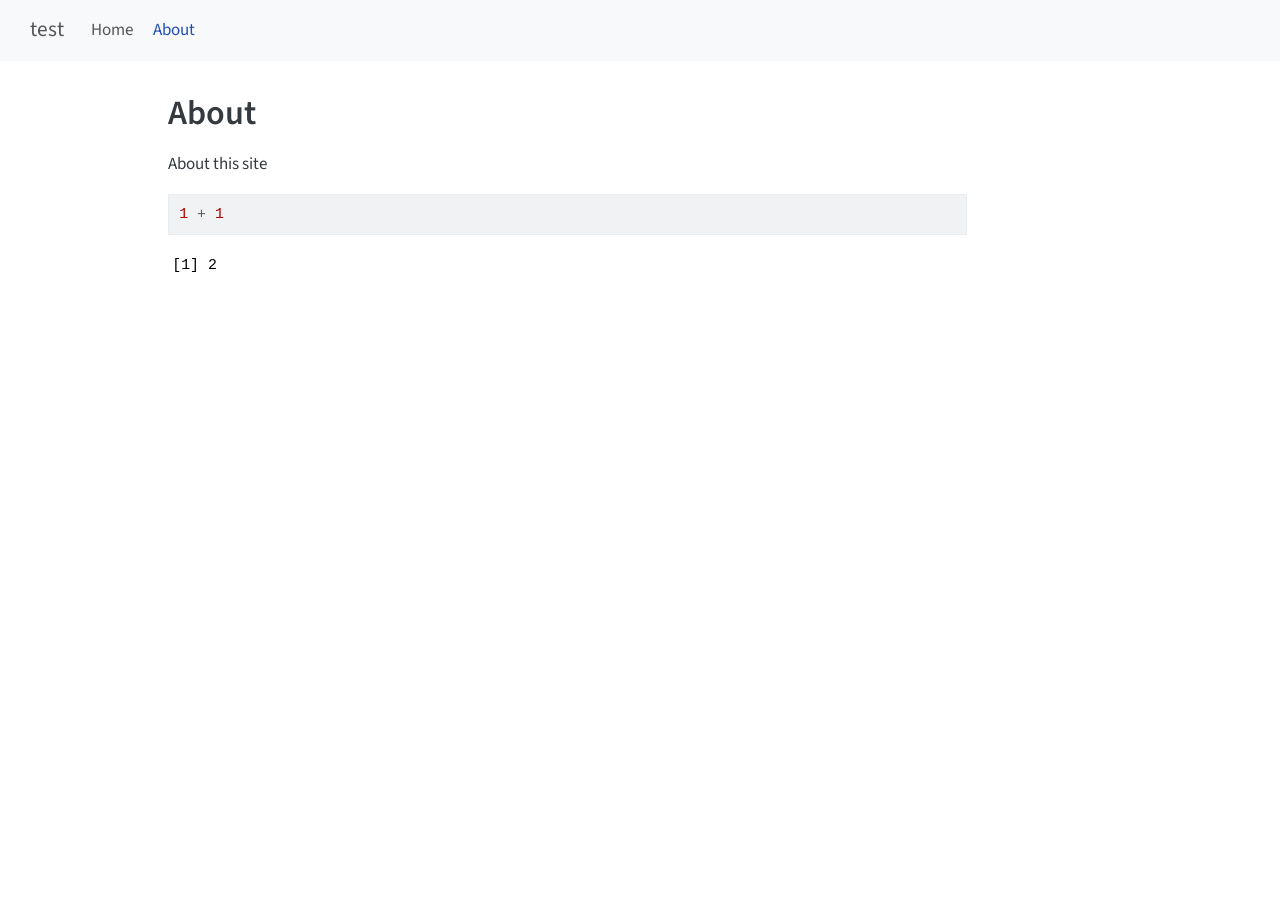
==== about.html @ 74c7f545 "Built site for gh-pages" ====
<!DOCTYPE html>
<html xmlns="http://www.w3.org/1999/xhtml" lang="en" xml:lang="en"><head>

<meta charset="utf-8">
<meta name="generator" content="quarto-1.8.26">

<meta name="viewport" content="width=device-width, initial-scale=1.0, user-scalable=yes">


<title>About – test</title>
<style>
code{white-space: pre-wrap;}
span.smallcaps{font-variant: small-caps;}
div.columns{display: flex; gap: min(4vw, 1.5em);}
div.column{flex: auto; overflow-x: auto;}
div.hanging-indent{margin-left: 1.5em; text-indent: -1.5em;}
ul.task-list{list-style: none;}
ul.task-list li input[type="checkbox"] {
  width: 0.8em;
  margin: 0 0.8em 0.2em -1em; /* quarto-specific, see https://github.com/quarto-dev/quarto-cli/issues/4556 */ 
  vertical-align: middle;
}
/* CSS for syntax highlighting */
html { -webkit-text-size-adjust: 100%; }
pre > code.sourceCode { white-space: pre; position: relative; }
pre > code.sourceCode > span { display: inline-block; line-height: 1.25; }
pre > code.sourceCode > span:empty { height: 1.2em; }
.sourceCode { overflow: visible; }
code.sourceCode > span { color: inherit; text-decoration: inherit; }
div.sourceCode { margin: 1em 0; }
pre.sourceCode { margin: 0; }
@media screen {
div.sourceCode { overflow: auto; }
}
@media print {
pre > code.sourceCode { white-space: pre-wrap; }
pre > code.sourceCode > span { text-indent: -5em; padding-left: 5em; }
}
pre.numberSource code
  { counter-reset: source-line 0; }
pre.numberSource code > span
  { position: relative; left: -4em; counter-increment: source-line; }
pre.numberSource code > span > a:first-child::before
  { content: counter(source-line);
    position: relative; left: -1em; text-align: right; vertical-align: baseline;
    border: none; display: inline-block;
    -webkit-touch-callout: none; -webkit-user-select: none;
    -khtml-user-select: none; -moz-user-select: none;
    -ms-user-select: none; user-select: none;
    padding: 0 4px; width: 4em;
  }
pre.numberSource { margin-left: 3em;  padding-left: 4px; }
div.sourceCode
  {   }
@media screen {
pre > code.sourceCode > span > a:first-child::before { text-decoration: underline; }
}
</style>


<script src="site_libs/quarto-nav/quarto-nav.js"></script>
<script src="site_libs/quarto-nav/headroom.min.js"></script>
<script src="site_libs/clipboard/clipboard.min.js"></script>
<script src="site_libs/quarto-search/autocomplete.umd.js"></script>
<script src="site_libs/quarto-search/fuse.min.js"></script>
<script src="site_libs/quarto-search/quarto-search.js"></script>
<meta name="quarto:offset" content="./">
<script src="site_libs/quarto-html/quarto.js" type="module"></script>
<script src="site_libs/quarto-html/tabsets/tabsets.js" type="module"></script>
<script src="site_libs/quarto-html/axe/axe-check.js" type="module"></script>
<script src="site_libs/quarto-html/popper.min.js"></script>
<script src="site_libs/quarto-html/tippy.umd.min.js"></script>
<script src="site_libs/quarto-html/anchor.min.js"></script>
<link href="site_libs/quarto-html/tippy.css" rel="stylesheet">
<link href="site_libs/quarto-html/quarto-syntax-highlighting-587c61ba64f3a5504c4d52d930310e48.css" rel="stylesheet" id="quarto-text-highlighting-styles">
<script src="site_libs/bootstrap/bootstrap.min.js"></script>
<link href="site_libs/bootstrap/bootstrap-icons.css" rel="stylesheet">
<link href="site_libs/bootstrap/bootstrap-115512b7a2beca3e11c03ffa4efbfd19.min.css" rel="stylesheet" append-hash="true" id="quarto-bootstrap" data-mode="light">
<script id="quarto-search-options" type="application/json">{
  "location": "navbar",
  "copy-button": false,
  "collapse-after": 3,
  "panel-placement": "end",
  "type": "overlay",
  "limit": 50,
  "keyboard-shortcut": [
    "f",
    "/",
    "s"
  ],
  "show-item-context": false,
  "language": {
    "search-no-results-text": "No results",
    "search-matching-documents-text": "matching documents",
    "search-copy-link-title": "Copy link to search",
    "search-hide-matches-text": "Hide additional matches",
    "search-more-match-text": "more match in this document",
    "search-more-matches-text": "more matches in this document",
    "search-clear-button-title": "Clear",
    "search-text-placeholder": "",
    "search-detached-cancel-button-title": "Cancel",
    "search-submit-button-title": "Submit",
    "search-label": "Search"
  }
}</script>


<link rel="stylesheet" href="styles.css">
</head>

<body class="nav-fixed quarto-light">

<div id="quarto-search-results"></div>
  <header id="quarto-header" class="headroom fixed-top">
    <nav class="navbar navbar-expand-lg " data-bs-theme="dark">
      <div class="navbar-container container-fluid">
      <div class="navbar-brand-container mx-auto">
    <a class="navbar-brand" href="./index.html">
    <span class="navbar-title">test</span>
    </a>
  </div>
            <div id="quarto-search" class="" title="Search"></div>
          <button class="navbar-toggler" type="button" data-bs-toggle="collapse" data-bs-target="#navbarCollapse" aria-controls="navbarCollapse" role="menu" aria-expanded="false" aria-label="Toggle navigation" onclick="if (window.quartoToggleHeadroom) { window.quartoToggleHeadroom(); }">
  <span class="navbar-toggler-icon"></span>
</button>
          <div class="collapse navbar-collapse" id="navbarCollapse">
            <ul class="navbar-nav navbar-nav-scroll me-auto">
  <li class="nav-item">
    <a class="nav-link" href="./index.html"> 
<span class="menu-text">Home</span></a>
  </li>  
  <li class="nav-item">
    <a class="nav-link active" href="./about.html" aria-current="page"> 
<span class="menu-text">About</span></a>
  </li>  
</ul>
          </div> <!-- /navcollapse -->
            <div class="quarto-navbar-tools">
</div>
      </div> <!-- /container-fluid -->
    </nav>
</header>
<!-- content -->
<div id="quarto-content" class="quarto-container page-columns page-rows-contents page-layout-article page-navbar">
<!-- sidebar -->
<!-- margin-sidebar -->
    <div id="quarto-margin-sidebar" class="sidebar margin-sidebar zindex-bottom">
        
    </div>
<!-- main -->
<main class="content" id="quarto-document-content">

<header id="title-block-header" class="quarto-title-block default">
<div class="quarto-title">
<h1 class="title">About</h1>
</div>



<div class="quarto-title-meta">

    
  
    
  </div>
  


</header>


<p>About this site</p>
<div class="cell">
<div class="code-copy-outer-scaffold"><div class="sourceCode cell-code" id="cb1"><pre class="sourceCode r code-with-copy"><code class="sourceCode r"><span id="cb1-1"><a href="#cb1-1" aria-hidden="true" tabindex="-1"></a><span class="dv">1</span> <span class="sc">+</span> <span class="dv">1</span></span></code></pre></div><button title="Copy to Clipboard" class="code-copy-button"><i class="bi"></i></button></div>
<div class="cell-output cell-output-stdout">
<pre><code>[1] 2</code></pre>
</div>
</div>



</main> <!-- /main -->
<script id="quarto-html-after-body" type="application/javascript">
  window.document.addEventListener("DOMContentLoaded", function (event) {
    const icon = "";
    const anchorJS = new window.AnchorJS();
    anchorJS.options = {
      placement: 'right',
      icon: icon
    };
    anchorJS.add('.anchored');
    const isCodeAnnotation = (el) => {
      for (const clz of el.classList) {
        if (clz.startsWith('code-annotation-')) {                     
          return true;
        }
      }
      return false;
    }
    const onCopySuccess = function(e) {
      // button target
      const button = e.trigger;
      // don't keep focus
      button.blur();
      // flash "checked"
      button.classList.add('code-copy-button-checked');
      var currentTitle = button.getAttribute("title");
      button.setAttribute("title", "Copied!");
      let tooltip;
      if (window.bootstrap) {
        button.setAttribute("data-bs-toggle", "tooltip");
        button.setAttribute("data-bs-placement", "left");
        button.setAttribute("data-bs-title", "Copied!");
        tooltip = new bootstrap.Tooltip(button, 
          { trigger: "manual", 
            customClass: "code-copy-button-tooltip",
            offset: [0, -8]});
        tooltip.show();    
      }
      setTimeout(function() {
        if (tooltip) {
          tooltip.hide();
          button.removeAttribute("data-bs-title");
          button.removeAttribute("data-bs-toggle");
          button.removeAttribute("data-bs-placement");
        }
        button.setAttribute("title", currentTitle);
        button.classList.remove('code-copy-button-checked');
      }, 1000);
      // clear code selection
      e.clearSelection();
    }
    const getTextToCopy = function(trigger) {
      const outerScaffold = trigger.parentElement.cloneNode(true);
      const codeEl = outerScaffold.querySelector('code');
      for (const childEl of codeEl.children) {
        if (isCodeAnnotation(childEl)) {
          childEl.remove();
        }
      }
      return codeEl.innerText;
    }
    const clipboard = new window.ClipboardJS('.code-copy-button:not([data-in-quarto-modal])', {
      text: getTextToCopy
    });
    clipboard.on('success', onCopySuccess);
    if (window.document.getElementById('quarto-embedded-source-code-modal')) {
      const clipboardModal = new window.ClipboardJS('.code-copy-button[data-in-quarto-modal]', {
        text: getTextToCopy,
        container: window.document.getElementById('quarto-embedded-source-code-modal')
      });
      clipboardModal.on('success', onCopySuccess);
    }
      var localhostRegex = new RegExp(/^(?:http|https):\/\/localhost\:?[0-9]*\//);
      var mailtoRegex = new RegExp(/^mailto:/);
        var filterRegex = new RegExp('/' + window.location.host + '/');
      var isInternal = (href) => {
          return filterRegex.test(href) || localhostRegex.test(href) || mailtoRegex.test(href);
      }
      // Inspect non-navigation links and adorn them if external
     var links = window.document.querySelectorAll('a[href]:not(.nav-link):not(.navbar-brand):not(.toc-action):not(.sidebar-link):not(.sidebar-item-toggle):not(.pagination-link):not(.no-external):not([aria-hidden]):not(.dropdown-item):not(.quarto-navigation-tool):not(.about-link)');
      for (var i=0; i<links.length; i++) {
        const link = links[i];
        if (!isInternal(link.href)) {
          // undo the damage that might have been done by quarto-nav.js in the case of
          // links that we want to consider external
          if (link.dataset.originalHref !== undefined) {
            link.href = link.dataset.originalHref;
          }
        }
      }
    function tippyHover(el, contentFn, onTriggerFn, onUntriggerFn) {
      const config = {
        allowHTML: true,
        maxWidth: 500,
        delay: 100,
        arrow: false,
        appendTo: function(el) {
            return el.parentElement;
        },
        interactive: true,
        interactiveBorder: 10,
        theme: 'quarto',
        placement: 'bottom-start',
      };
      if (contentFn) {
        config.content = contentFn;
      }
      if (onTriggerFn) {
        config.onTrigger = onTriggerFn;
      }
      if (onUntriggerFn) {
        config.onUntrigger = onUntriggerFn;
      }
      window.tippy(el, config); 
    }
    const noterefs = window.document.querySelectorAll('a[role="doc-noteref"]');
    for (var i=0; i<noterefs.length; i++) {
      const ref = noterefs[i];
      tippyHover(ref, function() {
        // use id or data attribute instead here
        let href = ref.getAttribute('data-footnote-href') || ref.getAttribute('href');
        try { href = new URL(href).hash; } catch {}
        const id = href.replace(/^#\/?/, "");
        const note = window.document.getElementById(id);
        if (note) {
          return note.innerHTML;
        } else {
          return "";
        }
      });
    }
    const xrefs = window.document.querySelectorAll('a.quarto-xref');
    const processXRef = (id, note) => {
      // Strip column container classes
      const stripColumnClz = (el) => {
        el.classList.remove("page-full", "page-columns");
        if (el.children) {
          for (const child of el.children) {
            stripColumnClz(child);
          }
        }
      }
      stripColumnClz(note)
      if (id === null || id.startsWith('sec-')) {
        // Special case sections, only their first couple elements
        const container = document.createElement("div");
        if (note.children && note.children.length > 2) {
          container.appendChild(note.children[0].cloneNode(true));
          for (let i = 1; i < note.children.length; i++) {
            const child = note.children[i];
            if (child.tagName === "P" && child.innerText === "") {
              continue;
            } else {
              container.appendChild(child.cloneNode(true));
              break;
            }
          }
          if (window.Quarto?.typesetMath) {
            window.Quarto.typesetMath(container);
          }
          return container.innerHTML
        } else {
          if (window.Quarto?.typesetMath) {
            window.Quarto.typesetMath(note);
          }
          return note.innerHTML;
        }
      } else {
        // Remove any anchor links if they are present
        const anchorLink = note.querySelector('a.anchorjs-link');
        if (anchorLink) {
          anchorLink.remove();
        }
        if (window.Quarto?.typesetMath) {
          window.Quarto.typesetMath(note);
        }
        if (note.classList.contains("callout")) {
          return note.outerHTML;
        } else {
          return note.innerHTML;
        }
      }
    }
    for (var i=0; i<xrefs.length; i++) {
      const xref = xrefs[i];
      tippyHover(xref, undefined, function(instance) {
        instance.disable();
        let url = xref.getAttribute('href');
        let hash = undefined; 
        if (url.startsWith('#')) {
          hash = url;
        } else {
          try { hash = new URL(url).hash; } catch {}
        }
        if (hash) {
          const id = hash.replace(/^#\/?/, "");
          const note = window.document.getElementById(id);
          if (note !== null) {
            try {
              const html = processXRef(id, note.cloneNode(true));
              instance.setContent(html);
            } finally {
              instance.enable();
              instance.show();
            }
          } else {
            // See if we can fetch this
            fetch(url.split('#')[0])
            .then(res => res.text())
            .then(html => {
              const parser = new DOMParser();
              const htmlDoc = parser.parseFromString(html, "text/html");
              const note = htmlDoc.getElementById(id);
              if (note !== null) {
                const html = processXRef(id, note);
                instance.setContent(html);
              } 
            }).finally(() => {
              instance.enable();
              instance.show();
            });
          }
        } else {
          // See if we can fetch a full url (with no hash to target)
          // This is a special case and we should probably do some content thinning / targeting
          fetch(url)
          .then(res => res.text())
          .then(html => {
            const parser = new DOMParser();
            const htmlDoc = parser.parseFromString(html, "text/html");
            const note = htmlDoc.querySelector('main.content');
            if (note !== null) {
              // This should only happen for chapter cross references
              // (since there is no id in the URL)
              // remove the first header
              if (note.children.length > 0 && note.children[0].tagName === "HEADER") {
                note.children[0].remove();
              }
              const html = processXRef(null, note);
              instance.setContent(html);
            } 
          }).finally(() => {
            instance.enable();
            instance.show();
          });
        }
      }, function(instance) {
      });
    }
        let selectedAnnoteEl;
        const selectorForAnnotation = ( cell, annotation) => {
          let cellAttr = 'data-code-cell="' + cell + '"';
          let lineAttr = 'data-code-annotation="' +  annotation + '"';
          const selector = 'span[' + cellAttr + '][' + lineAttr + ']';
          return selector;
        }
        const selectCodeLines = (annoteEl) => {
          const doc = window.document;
          const targetCell = annoteEl.getAttribute("data-target-cell");
          const targetAnnotation = annoteEl.getAttribute("data-target-annotation");
          const annoteSpan = window.document.querySelector(selectorForAnnotation(targetCell, targetAnnotation));
          const lines = annoteSpan.getAttribute("data-code-lines").split(",");
          const lineIds = lines.map((line) => {
            return targetCell + "-" + line;
          })
          let top = null;
          let height = null;
          let parent = null;
          if (lineIds.length > 0) {
              //compute the position of the single el (top and bottom and make a div)
              const el = window.document.getElementById(lineIds[0]);
              top = el.offsetTop;
              height = el.offsetHeight;
              parent = el.parentElement.parentElement;
            if (lineIds.length > 1) {
              const lastEl = window.document.getElementById(lineIds[lineIds.length - 1]);
              const bottom = lastEl.offsetTop + lastEl.offsetHeight;
              height = bottom - top;
            }
            if (top !== null && height !== null && parent !== null) {
              // cook up a div (if necessary) and position it 
              let div = window.document.getElementById("code-annotation-line-highlight");
              if (div === null) {
                div = window.document.createElement("div");
                div.setAttribute("id", "code-annotation-line-highlight");
                div.style.position = 'absolute';
                parent.appendChild(div);
              }
              div.style.top = top - 2 + "px";
              div.style.height = height + 4 + "px";
              div.style.left = 0;
              let gutterDiv = window.document.getElementById("code-annotation-line-highlight-gutter");
              if (gutterDiv === null) {
                gutterDiv = window.document.createElement("div");
                gutterDiv.setAttribute("id", "code-annotation-line-highlight-gutter");
                gutterDiv.style.position = 'absolute';
                const codeCell = window.document.getElementById(targetCell);
                const gutter = codeCell.querySelector('.code-annotation-gutter');
                gutter.appendChild(gutterDiv);
              }
              gutterDiv.style.top = top - 2 + "px";
              gutterDiv.style.height = height + 4 + "px";
            }
            selectedAnnoteEl = annoteEl;
          }
        };
        const unselectCodeLines = () => {
          const elementsIds = ["code-annotation-line-highlight", "code-annotation-line-highlight-gutter"];
          elementsIds.forEach((elId) => {
            const div = window.document.getElementById(elId);
            if (div) {
              div.remove();
            }
          });
          selectedAnnoteEl = undefined;
        };
          // Handle positioning of the toggle
      window.addEventListener(
        "resize",
        throttle(() => {
          elRect = undefined;
          if (selectedAnnoteEl) {
            selectCodeLines(selectedAnnoteEl);
          }
        }, 10)
      );
      function throttle(fn, ms) {
      let throttle = false;
      let timer;
        return (...args) => {
          if(!throttle) { // first call gets through
              fn.apply(this, args);
              throttle = true;
          } else { // all the others get throttled
              if(timer) clearTimeout(timer); // cancel #2
              timer = setTimeout(() => {
                fn.apply(this, args);
                timer = throttle = false;
              }, ms);
          }
        };
      }
        // Attach click handler to the DT
        const annoteDls = window.document.querySelectorAll('dt[data-target-cell]');
        for (const annoteDlNode of annoteDls) {
          annoteDlNode.addEventListener('click', (event) => {
            const clickedEl = event.target;
            if (clickedEl !== selectedAnnoteEl) {
              unselectCodeLines();
              const activeEl = window.document.querySelector('dt[data-target-cell].code-annotation-active');
              if (activeEl) {
                activeEl.classList.remove('code-annotation-active');
              }
              selectCodeLines(clickedEl);
              clickedEl.classList.add('code-annotation-active');
            } else {
              // Unselect the line
              unselectCodeLines();
              clickedEl.classList.remove('code-annotation-active');
            }
          });
        }
    const findCites = (el) => {
      const parentEl = el.parentElement;
      if (parentEl) {
        const cites = parentEl.dataset.cites;
        if (cites) {
          return {
            el,
            cites: cites.split(' ')
          };
        } else {
          return findCites(el.parentElement)
        }
      } else {
        return undefined;
      }
    };
    var bibliorefs = window.document.querySelectorAll('a[role="doc-biblioref"]');
    for (var i=0; i<bibliorefs.length; i++) {
      const ref = bibliorefs[i];
      const citeInfo = findCites(ref);
      if (citeInfo) {
        tippyHover(citeInfo.el, function() {
          var popup = window.document.createElement('div');
          citeInfo.cites.forEach(function(cite) {
            var citeDiv = window.document.createElement('div');
            citeDiv.classList.add('hanging-indent');
            citeDiv.classList.add('csl-entry');
            var biblioDiv = window.document.getElementById('ref-' + cite);
            if (biblioDiv) {
              citeDiv.innerHTML = biblioDiv.innerHTML;
            }
            popup.appendChild(citeDiv);
          });
          return popup.innerHTML;
        });
      }
    }
  });
  </script>
</div> <!-- /content -->




</body></html>
---- site_libs/quarto-html/tippy.css ----
.tippy-box[data-animation=fade][data-state=hidden]{opacity:0}[data-tippy-root]{max-width:calc(100vw - 10px)}.tippy-box{position:relative;background-color:#333;color:#fff;border-radius:4px;font-size:14px;line-height:1.4;white-space:normal;outline:0;transition-property:transform,visibility,opacity}.tippy-box[data-placement^=top]>.tippy-arrow{bottom:0}.tippy-box[data-placement^=top]>.tippy-arrow:before{bottom:-7px;left:0;border-width:8px 8px 0;border-top-color:initial;transform-origin:center top}.tippy-box[data-placement^=bottom]>.tippy-arrow{top:0}.tippy-box[data-placement^=bottom]>.tippy-arrow:before{top:-7px;left:0;border-width:0 8px 8px;border-bottom-color:initial;transform-origin:center bottom}.tippy-box[data-placement^=left]>.tippy-arrow{right:0}.tippy-box[data-placement^=left]>.tippy-arrow:before{border-width:8px 0 8px 8px;border-left-color:initial;right:-7px;transform-origin:center left}.tippy-box[data-placement^=right]>.tippy-arrow{left:0}.tippy-box[data-placement^=right]>.tippy-arrow:before{left:-7px;border-width:8px 8px 8px 0;border-right-color:initial;transform-origin:center right}.tippy-box[data-inertia][data-state=visible]{transition-timing-function:cubic-bezier(.54,1.5,.38,1.11)}.tippy-arrow{width:16px;height:16px;color:#333}.tippy-arrow:before{content:"";position:absolute;border-color:transparent;border-style:solid}.tippy-content{position:relative;padding:5px 9px;z-index:1}
---- site_libs/quarto-html/quarto-syntax-highlighting-587c61ba64f3a5504c4d52d930310e48.css ----
/* quarto syntax highlight colors */
:root {
  --quarto-hl-ot-color: #003B4F;
  --quarto-hl-at-color: #657422;
  --quarto-hl-ss-color: #20794D;
  --quarto-hl-an-color: #5E5E5E;
  --quarto-hl-fu-color: #4758AB;
  --quarto-hl-st-color: #20794D;
  --quarto-hl-cf-color: #003B4F;
  --quarto-hl-op-color: #5E5E5E;
  --quarto-hl-er-color: #AD0000;
  --quarto-hl-bn-color: #AD0000;
  --quarto-hl-al-color: #AD0000;
  --quarto-hl-va-color: #111111;
  --quarto-hl-bu-color: inherit;
  --quarto-hl-ex-color: inherit;
  --quarto-hl-pp-color: #AD0000;
  --quarto-hl-in-color: #5E5E5E;
  --quarto-hl-vs-color: #20794D;
  --quarto-hl-wa-color: #5E5E5E;
  --quarto-hl-do-color: #5E5E5E;
  --quarto-hl-im-color: #00769E;
  --quarto-hl-ch-color: #20794D;
  --quarto-hl-dt-color: #AD0000;
  --quarto-hl-fl-color: #AD0000;
  --quarto-hl-co-color: #5E5E5E;
  --quarto-hl-cv-color: #5E5E5E;
  --quarto-hl-cn-color: #8f5902;
  --quarto-hl-sc-color: #5E5E5E;
  --quarto-hl-dv-color: #AD0000;
  --quarto-hl-kw-color: #003B4F;
}

/* other quarto variables */
:root {
  --quarto-font-monospace: SFMono-Regular, Menlo, Monaco, Consolas, "Liberation Mono", "Courier New", monospace;
}

/* syntax highlight based on Pandoc's rules */
pre > code.sourceCode > span {
  color: #003B4F;
}

code.sourceCode > span {
  color: #003B4F;
}

div.sourceCode,
div.sourceCode pre.sourceCode {
  color: #003B4F;
}

/* Normal */
code span {
  color: #003B4F;
}

/* Alert */
code span.al {
  color: #AD0000;
  font-style: inherit;
}

/* Annotation */
code span.an {
  color: #5E5E5E;
  font-style: inherit;
}

/* Attribute */
code span.at {
  color: #657422;
  font-style: inherit;
}

/* BaseN */
code span.bn {
  color: #AD0000;
  font-style: inherit;
}

/* BuiltIn */
code span.bu {
  font-style: inherit;
}

/* ControlFlow */
code span.cf {
  color: #003B4F;
  font-weight: bold;
  font-style: inherit;
}

/* Char */
code span.ch {
  color: #20794D;
  font-style: inherit;
}

/* Constant */
code span.cn {
  color: #8f5902;
  font-style: inherit;
}

/* Comment */
code span.co {
  color: #5E5E5E;
  font-style: inherit;
}

/* CommentVar */
code span.cv {
  color: #5E5E5E;
  font-style: italic;
}

/* Documentation */
code span.do {
  color: #5E5E5E;
  font-style: italic;
}

/* DataType */
code span.dt {
  color: #AD0000;
  font-style: inherit;
}

/* DecVal */
code span.dv {
  color: #AD0000;
  font-style: inherit;
}

/* Error */
code span.er {
  color: #AD0000;
  font-style: inherit;
}

/* Extension */
code span.ex {
  font-style: inherit;
}

/* Float */
code span.fl {
  color: #AD0000;
  font-style: inherit;
}

/* Function */
code span.fu {
  color: #4758AB;
  font-style: inherit;
}

/* Import */
code span.im {
  color: #00769E;
  font-style: inherit;
}

/* Information */
code span.in {
  color: #5E5E5E;
  font-style: inherit;
}

/* Keyword */
code span.kw {
  color: #003B4F;
  font-weight: bold;
  font-style: inherit;
}

/* Operator */
code span.op {
  color: #5E5E5E;
  font-style: inherit;
}

/* Other */
code span.ot {
  color: #003B4F;
  font-style: inherit;
}

/* Preprocessor */
code span.pp {
  color: #AD0000;
  font-style: inherit;
}

/* SpecialChar */
code span.sc {
  color: #5E5E5E;
  font-style: inherit;
}

/* SpecialString */
code span.ss {
  color: #20794D;
  font-style: inherit;
}

/* String */
code span.st {
  color: #20794D;
  font-style: inherit;
}

/* Variable */
code span.va {
  color: #111111;
  font-style: inherit;
}

/* VerbatimString */
code span.vs {
  color: #20794D;
  font-style: inherit;
}

/* Warning */
code span.wa {
  color: #5E5E5E;
  font-style: italic;
}

.prevent-inlining {
  content: "</";
}

/*# sourceMappingURL=2dce1cc6c82594539e1579de68416b47.css.map */
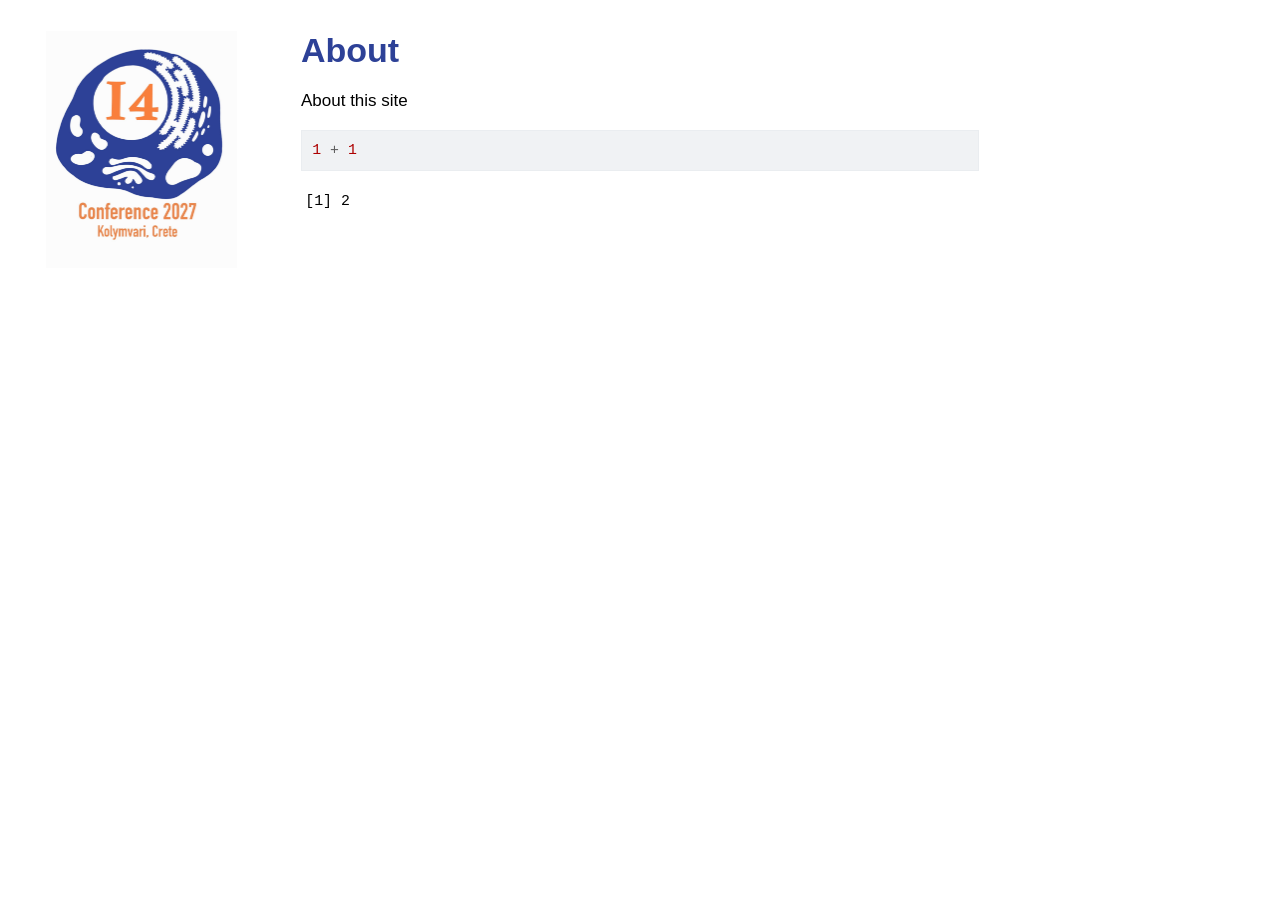
==== commit acf84a9b: "Built site for gh-pages" ====
--- a/about.html
+++ b/about.html
@@ -7,7 +7,7 @@
 <meta name="viewport" content="width=device-width, initial-scale=1.0, user-scalable=yes">
 
 
-<title>About – test</title>
+<title>About – i4 conference</title>
 <style>
 code{white-space: pre-wrap;}
 span.smallcaps{font-variant: small-caps;}
@@ -75,13 +75,13 @@
 <link href="site_libs/quarto-html/quarto-syntax-highlighting-587c61ba64f3a5504c4d52d930310e48.css" rel="stylesheet" id="quarto-text-highlighting-styles">
 <script src="site_libs/bootstrap/bootstrap.min.js"></script>
 <link href="site_libs/bootstrap/bootstrap-icons.css" rel="stylesheet">
-<link href="site_libs/bootstrap/bootstrap-115512b7a2beca3e11c03ffa4efbfd19.min.css" rel="stylesheet" append-hash="true" id="quarto-bootstrap" data-mode="light">
+<link href="site_libs/bootstrap/bootstrap-8cd3e4bc02ccc44467563be9a8eeb464.min.css" rel="stylesheet" append-hash="true" id="quarto-bootstrap" data-mode="light">
 <script id="quarto-search-options" type="application/json">{
-  "location": "navbar",
+  "location": "sidebar",
   "copy-button": false,
   "collapse-after": 3,
-  "panel-placement": "end",
-  "type": "overlay",
+  "panel-placement": "start",
+  "type": "textbox",
   "limit": 50,
   "keyboard-shortcut": [
     "f",
@@ -105,47 +105,46 @@
 }</script>
 
 
-<link rel="stylesheet" href="styles.css">
 </head>
 
-<body class="nav-fixed quarto-light">
+<body class="nav-sidebar floating quarto-light">
 
 <div id="quarto-search-results"></div>
   <header id="quarto-header" class="headroom fixed-top">
-    <nav class="navbar navbar-expand-lg " data-bs-theme="dark">
-      <div class="navbar-container container-fluid">
-      <div class="navbar-brand-container mx-auto">
-    <a class="navbar-brand" href="./index.html">
-    <span class="navbar-title">test</span>
-    </a>
-  </div>
-            <div id="quarto-search" class="" title="Search"></div>
-          <button class="navbar-toggler" type="button" data-bs-toggle="collapse" data-bs-target="#navbarCollapse" aria-controls="navbarCollapse" role="menu" aria-expanded="false" aria-label="Toggle navigation" onclick="if (window.quartoToggleHeadroom) { window.quartoToggleHeadroom(); }">
-  <span class="navbar-toggler-icon"></span>
-</button>
-          <div class="collapse navbar-collapse" id="navbarCollapse">
-            <ul class="navbar-nav navbar-nav-scroll me-auto">
-  <li class="nav-item">
-    <a class="nav-link" href="./index.html"> 
-<span class="menu-text">Home</span></a>
-  </li>  
-  <li class="nav-item">
-    <a class="nav-link active" href="./about.html" aria-current="page"> 
-<span class="menu-text">About</span></a>
-  </li>  
-</ul>
-          </div> <!-- /navcollapse -->
-            <div class="quarto-navbar-tools">
-</div>
-      </div> <!-- /container-fluid -->
-    </nav>
+  <nav class="quarto-secondary-nav">
+    <div class="container-fluid d-flex">
+      <button type="button" class="quarto-btn-toggle btn" data-bs-toggle="collapse" role="button" data-bs-target=".quarto-sidebar-collapse-item" aria-controls="quarto-sidebar" aria-expanded="false" aria-label="Toggle sidebar navigation" onclick="if (window.quartoToggleHeadroom) { window.quartoToggleHeadroom(); }">
+        <i class="bi bi-layout-text-sidebar-reverse"></i>
+      </button>
+        <nav class="quarto-page-breadcrumbs" aria-label="breadcrumb"><ol class="breadcrumb"><li class="breadcrumb-item">About</li></ol></nav>
+        <a class="flex-grow-1" role="navigation" data-bs-toggle="collapse" data-bs-target=".quarto-sidebar-collapse-item" aria-controls="quarto-sidebar" aria-expanded="false" aria-label="Toggle sidebar navigation" onclick="if (window.quartoToggleHeadroom) { window.quartoToggleHeadroom(); }">      
+        </a>
+      <button type="button" class="btn quarto-search-button" aria-label="Search" onclick="window.quartoOpenSearch();">
+        <i class="bi bi-search"></i>
+      </button>
+    </div>
+  </nav>
 </header>
 <!-- content -->
-<div id="quarto-content" class="quarto-container page-columns page-rows-contents page-layout-article page-navbar">
+<div id="quarto-content" class="quarto-container page-columns page-rows-contents page-layout-article">
 <!-- sidebar -->
+  <nav id="quarto-sidebar" class="sidebar collapse collapse-horizontal quarto-sidebar-collapse-item sidebar-navigation floating overflow-auto">
+    <div class="pt-lg-2 mt-2 text-left sidebar-header">
+      <a href="./index.html" class="sidebar-logo-link">
+      <img src="./logo.jpg" alt="" class="sidebar-logo light-content py-0 d-lg-inline d-none">
+      <img src="./logo.jpg" alt="" class="sidebar-logo dark-content py-0 d-lg-inline d-none">
+      </a>
+      </div>
+        <div class="mt-2 flex-shrink-0 align-items-center">
+        <div class="sidebar-search">
+        <div id="quarto-search" class="" title="Search"></div>
+        </div>
+        </div>
+    
+</nav>
+<div id="quarto-sidebar-glass" class="quarto-sidebar-collapse-item" data-bs-toggle="collapse" data-bs-target=".quarto-sidebar-collapse-item"></div>
 <!-- margin-sidebar -->
     <div id="quarto-margin-sidebar" class="sidebar margin-sidebar zindex-bottom">
-        
     </div>
 <!-- main -->
 <main class="content" id="quarto-document-content">
@@ -253,7 +252,7 @@
     }
       var localhostRegex = new RegExp(/^(?:http|https):\/\/localhost\:?[0-9]*\//);
       var mailtoRegex = new RegExp(/^mailto:/);
-        var filterRegex = new RegExp('/' + window.location.host + '/');
+        var filterRegex = new RegExp("https:\/\/Symbiont-Evolution-Lab\.github\.io\/i4-webpage\/");
       var isInternal = (href) => {
           return filterRegex.test(href) || localhostRegex.test(href) || mailtoRegex.test(href);
       }
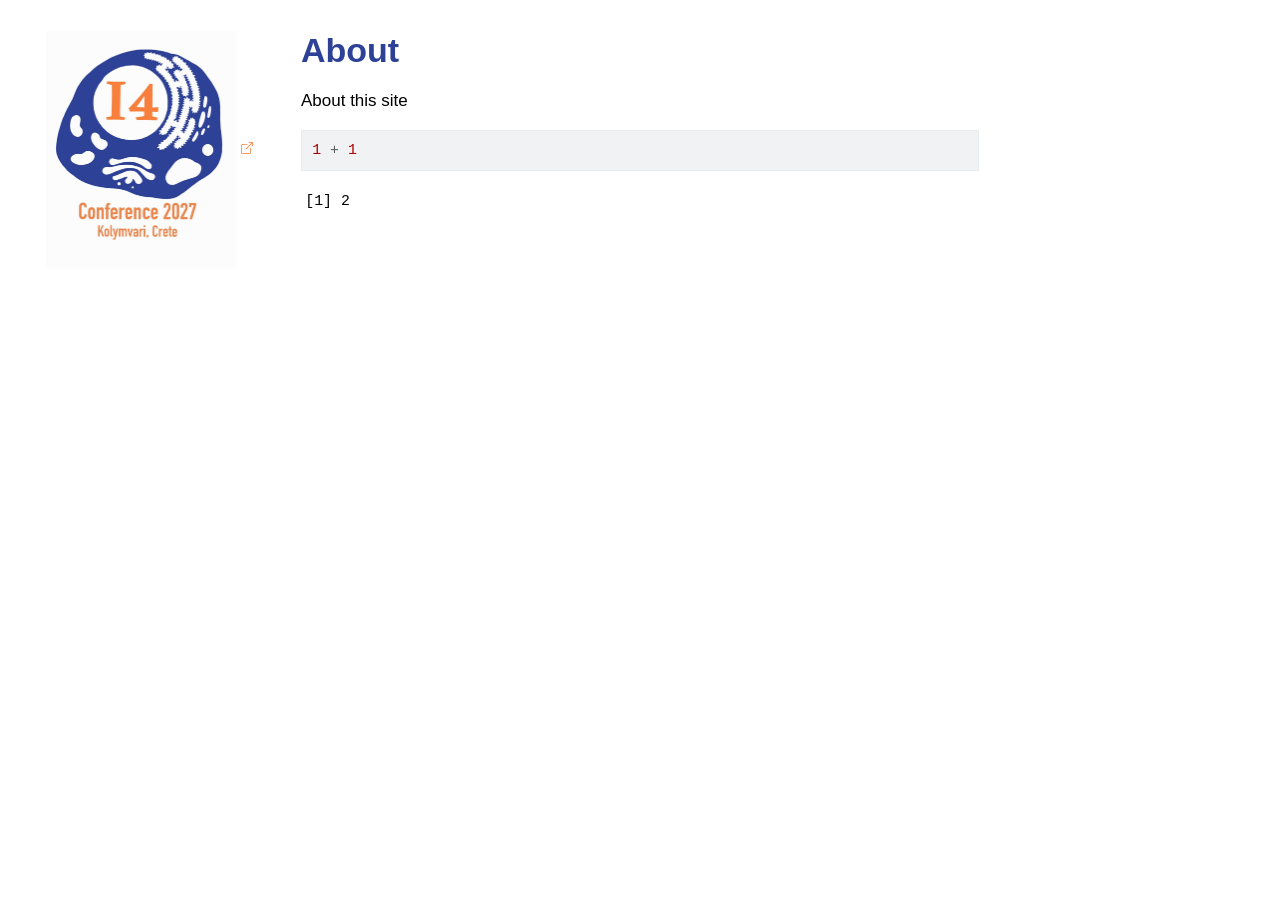
==== commit ab7ad57b: "Built site for gh-pages" ====
--- a/about.html
+++ b/about.html
@@ -7,7 +7,7 @@
 <meta name="viewport" content="width=device-width, initial-scale=1.0, user-scalable=yes">
 
 
-<title>About – i4 conference</title>
+<title>About – i4 conference website</title>
 <style>
 code{white-space: pre-wrap;}
 span.smallcaps{font-variant: small-caps;}
@@ -75,7 +75,7 @@
 <link href="site_libs/quarto-html/quarto-syntax-highlighting-587c61ba64f3a5504c4d52d930310e48.css" rel="stylesheet" id="quarto-text-highlighting-styles">
 <script src="site_libs/bootstrap/bootstrap.min.js"></script>
 <link href="site_libs/bootstrap/bootstrap-icons.css" rel="stylesheet">
-<link href="site_libs/bootstrap/bootstrap-8cd3e4bc02ccc44467563be9a8eeb464.min.css" rel="stylesheet" append-hash="true" id="quarto-bootstrap" data-mode="light">
+<link href="site_libs/bootstrap/bootstrap-f7f430ba86d3d5d4c3b9416618182b1e.min.css" rel="stylesheet" append-hash="true" id="quarto-bootstrap" data-mode="light">
 <script id="quarto-search-options" type="application/json">{
   "location": "sidebar",
   "copy-button": false,
@@ -266,6 +266,13 @@
           if (link.dataset.originalHref !== undefined) {
             link.href = link.dataset.originalHref;
           }
+            // target, if specified
+            link.setAttribute("target", "_blank");
+            if (link.getAttribute("rel") === null) {
+              link.setAttribute("rel", "noopener");
+            }
+            // default icon
+            link.classList.add("external");
         }
       }
     function tippyHover(el, contentFn, onTriggerFn, onUntriggerFn) {
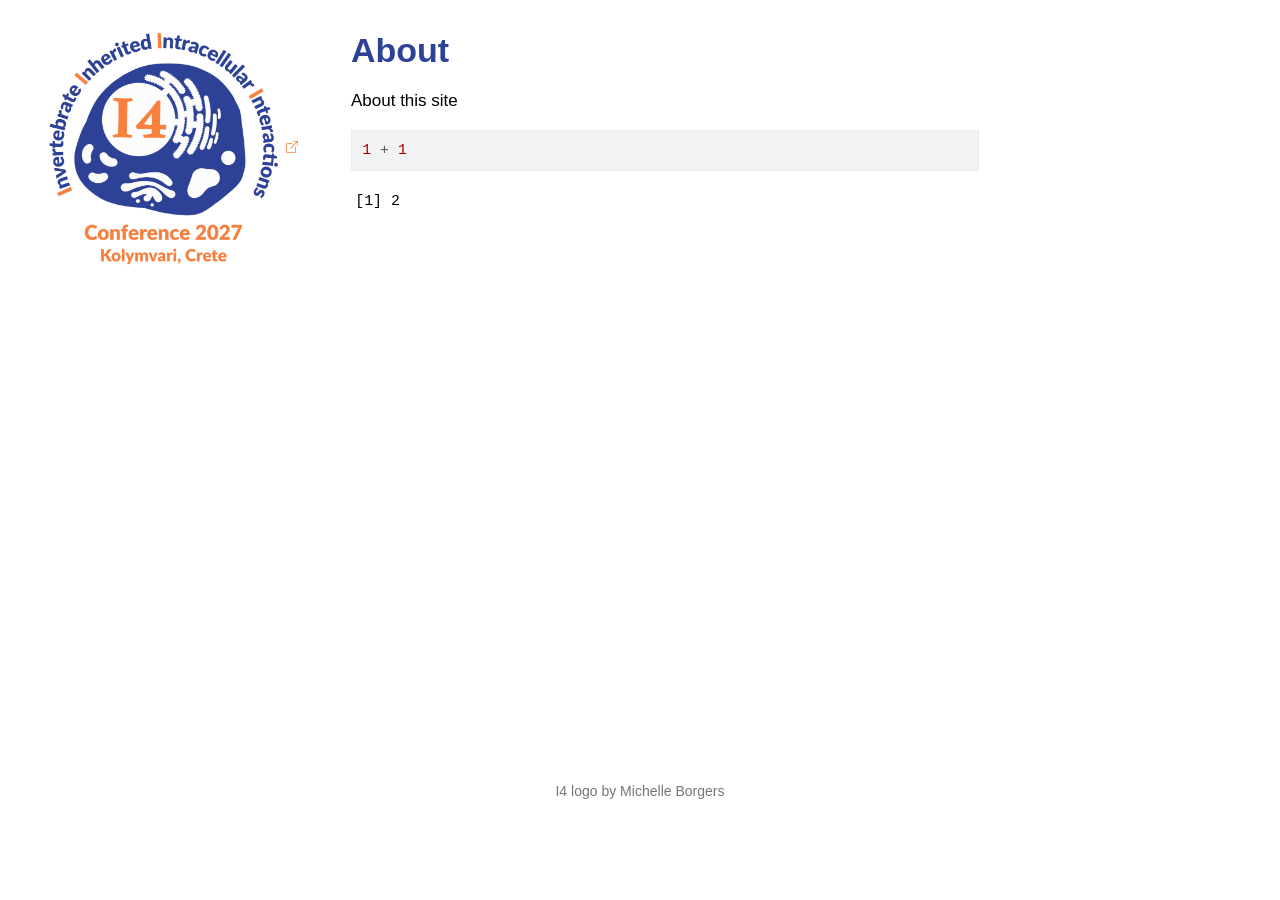
==== commit 5e050ea7: "Built site for gh-pages" ====
--- a/about.html
+++ b/about.html
@@ -75,7 +75,7 @@
 <link href="site_libs/quarto-html/quarto-syntax-highlighting-587c61ba64f3a5504c4d52d930310e48.css" rel="stylesheet" id="quarto-text-highlighting-styles">
 <script src="site_libs/bootstrap/bootstrap.min.js"></script>
 <link href="site_libs/bootstrap/bootstrap-icons.css" rel="stylesheet">
-<link href="site_libs/bootstrap/bootstrap-f7f430ba86d3d5d4c3b9416618182b1e.min.css" rel="stylesheet" append-hash="true" id="quarto-bootstrap" data-mode="light">
+<link href="site_libs/bootstrap/bootstrap-b3a1303b6fc189577b024ea4122f5282.min.css" rel="stylesheet" append-hash="true" id="quarto-bootstrap" data-mode="light">
 <script id="quarto-search-options" type="application/json">{
   "location": "sidebar",
   "copy-button": false,
@@ -131,8 +131,8 @@
   <nav id="quarto-sidebar" class="sidebar collapse collapse-horizontal quarto-sidebar-collapse-item sidebar-navigation floating overflow-auto">
     <div class="pt-lg-2 mt-2 text-left sidebar-header">
       <a href="./index.html" class="sidebar-logo-link">
-      <img src="./logo.jpg" alt="" class="sidebar-logo light-content py-0 d-lg-inline d-none">
-      <img src="./logo.jpg" alt="" class="sidebar-logo dark-content py-0 d-lg-inline d-none">
+      <img src="./logo.png" alt="" class="sidebar-logo light-content py-0 d-lg-inline d-none">
+      <img src="./logo.png" alt="" class="sidebar-logo dark-content py-0 d-lg-inline d-none">
       </a>
       </div>
         <div class="mt-2 flex-shrink-0 align-items-center">
@@ -587,6 +587,23 @@
   });
   </script>
 </div> <!-- /content -->
+<footer class="footer">
+  <div class="nav-footer">
+    <div class="nav-footer-left">
+      &nbsp;
+    </div>   
+    <div class="nav-footer-center">
+      <ul class="footer-items list-unstyled">
+    <li class="nav-item">
+ I4 logo by Michelle Borgers
+  </li>  
+</ul>
+    </div>
+    <div class="nav-footer-right">
+      &nbsp;
+    </div>
+  </div>
+</footer>
 
 
 
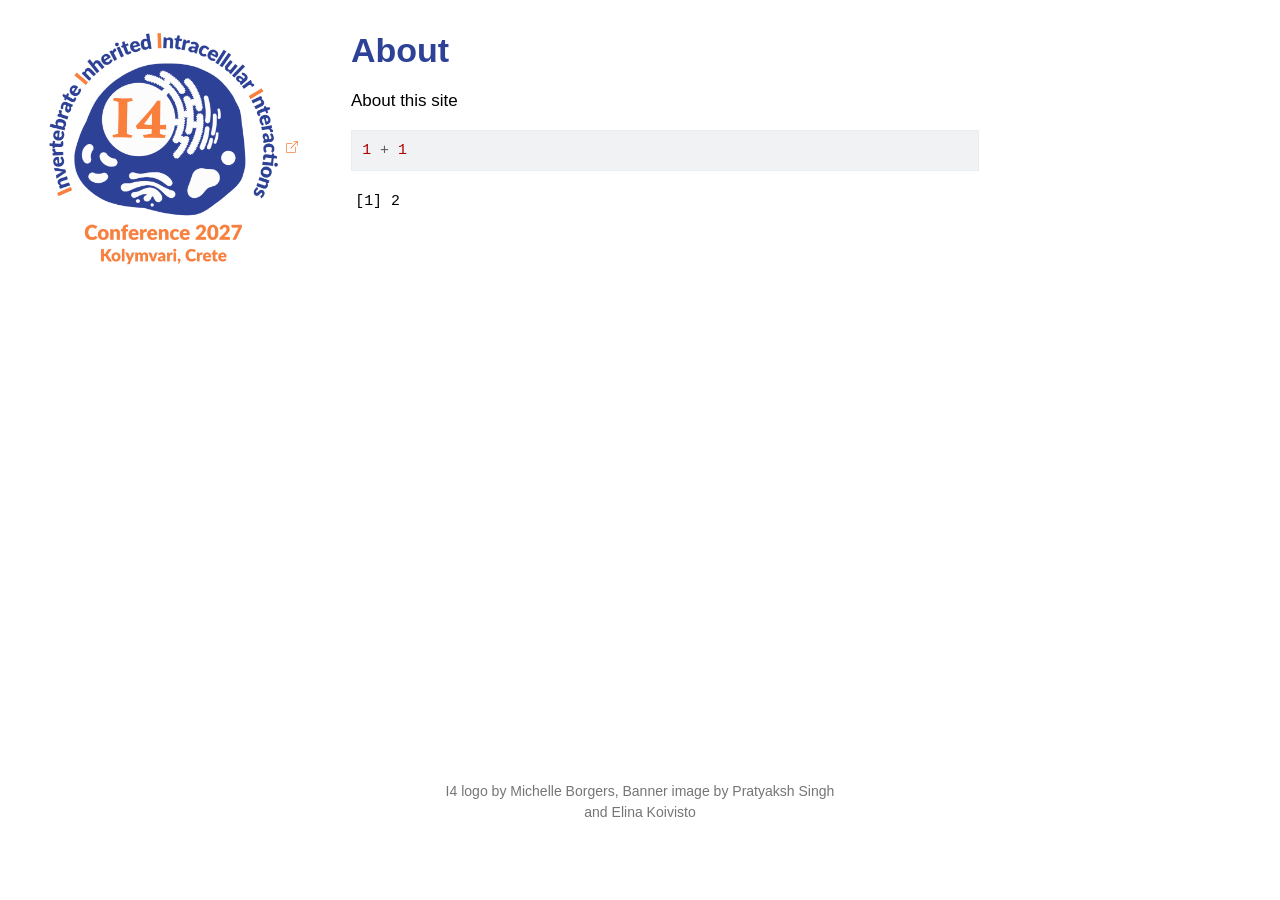
==== commit f1608f6a: "Built site for gh-pages" ====
--- a/about.html
+++ b/about.html
@@ -595,7 +595,7 @@
     <div class="nav-footer-center">
       <ul class="footer-items list-unstyled">
     <li class="nav-item">
- I4 logo by Michelle Borgers
+ I4 logo by Michelle Borgers, Banner image by Pratyaksh Singh and Elina Koivisto
   </li>  
 </ul>
     </div>
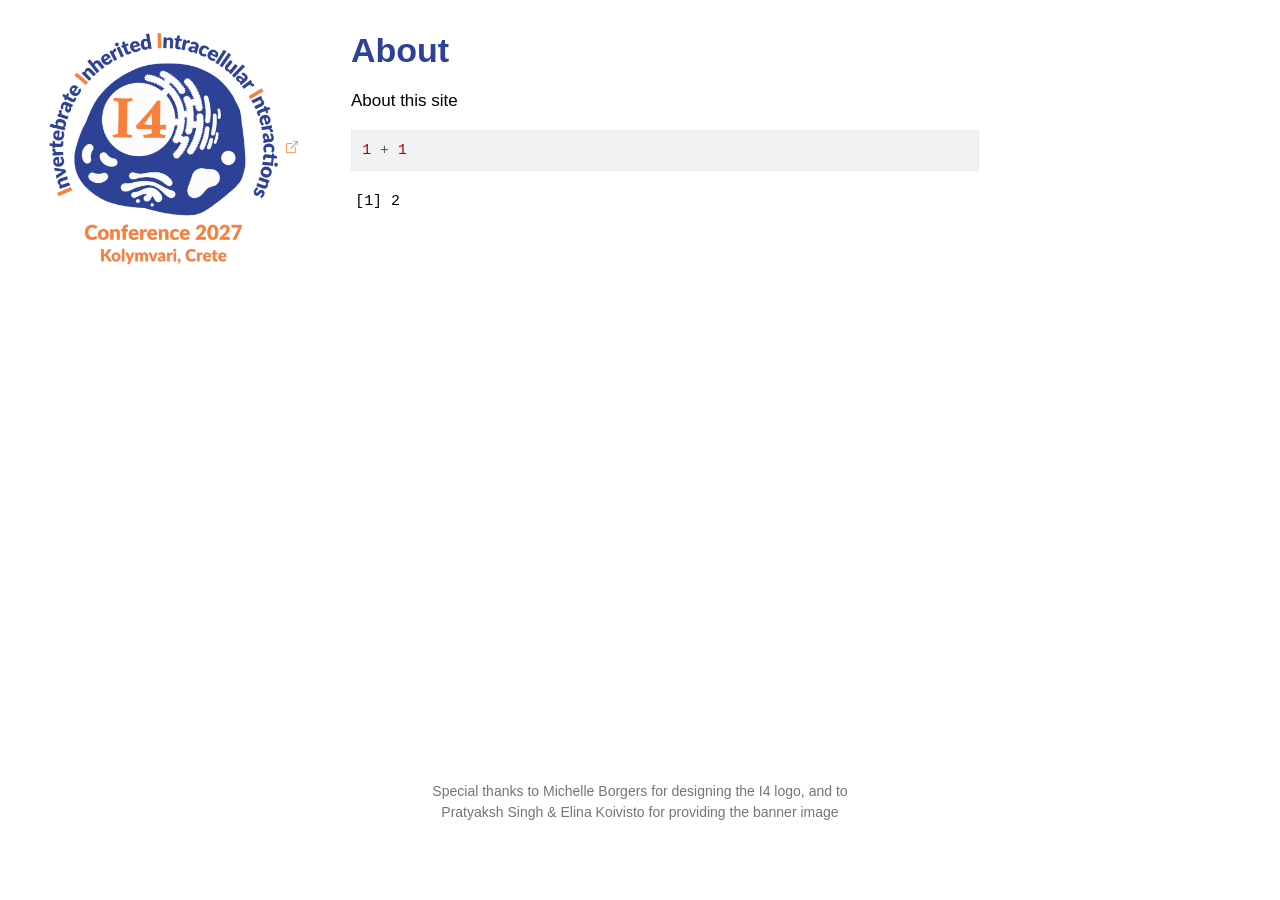
==== commit 1288310d: "Built site for gh-pages" ====
--- a/about.html
+++ b/about.html
@@ -7,7 +7,7 @@
 <meta name="viewport" content="width=device-width, initial-scale=1.0, user-scalable=yes">
 
 
-<title>About – i4 conference website</title>
+<title>About – Home</title>
 <style>
 code{white-space: pre-wrap;}
 span.smallcaps{font-variant: small-caps;}
@@ -595,7 +595,7 @@
     <div class="nav-footer-center">
       <ul class="footer-items list-unstyled">
     <li class="nav-item">
- I4 logo by Michelle Borgers, Banner image by Pratyaksh Singh and Elina Koivisto
+ Special thanks to Michelle Borgers for designing the I4 logo, and to Pratyaksh Singh &amp; Elina Koivisto for providing the banner image
   </li>  
 </ul>
     </div>
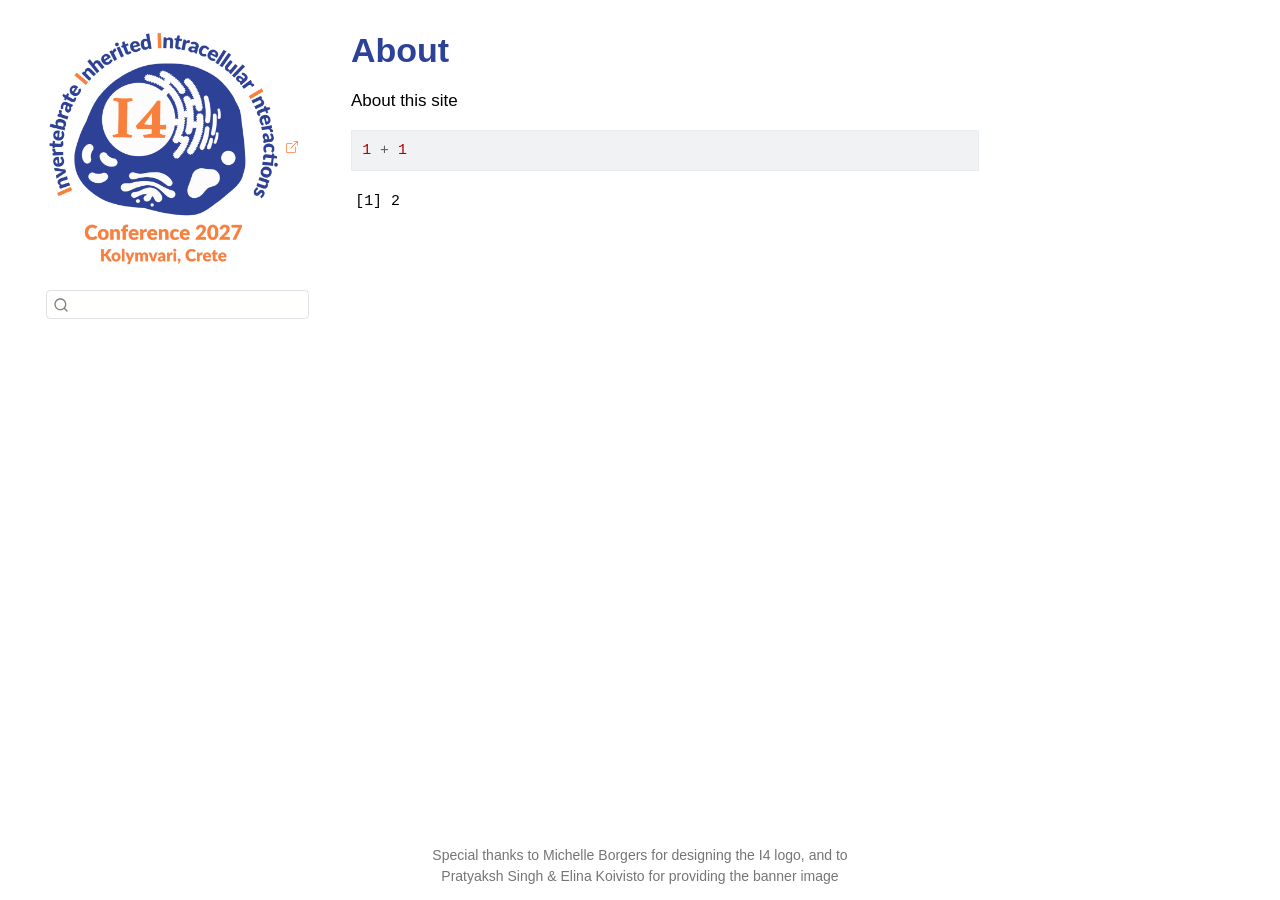
==== commit 5780395d: "Built site for gh-pages" ====
--- a/about.html
+++ b/about.html
@@ -2,17 +2,23 @@
 <html xmlns="http://www.w3.org/1999/xhtml" lang="en" xml:lang="en"><head>
 
 <meta charset="utf-8">
-<meta name="generator" content="quarto-1.8.26">
+<meta name="generator" content="quarto-1.10.18">
 
 <meta name="viewport" content="width=device-width, initial-scale=1.0, user-scalable=yes">
 
 
 <title>About – Home</title>
 <style>
-code{white-space: pre-wrap;}
+/* Default styles provided by pandoc.
+** See https://pandoc.org/MANUAL.html#variables-for-html for config info.
+*/
 span.smallcaps{font-variant: small-caps;}
-div.columns{display: flex; gap: min(4vw, 1.5em);}
-div.column{flex: auto; overflow-x: auto;}
+div.columns{display: flex; gap: 1.5em;}
+div.column{flex: auto;}
+@media screen {
+div.columns{gap: min(4vw, 1.5em);}
+div.column{overflow-x: auto;}
+}
 div.hanging-indent{margin-left: 1.5em; text-indent: -1.5em;}
 ul.task-list{list-style: none;}
 ul.task-list li input[type="checkbox"] {
@@ -67,15 +73,14 @@
 <meta name="quarto:offset" content="./">
 <script src="site_libs/quarto-html/quarto.js" type="module"></script>
 <script src="site_libs/quarto-html/tabsets/tabsets.js" type="module"></script>
-<script src="site_libs/quarto-html/axe/axe-check.js" type="module"></script>
 <script src="site_libs/quarto-html/popper.min.js"></script>
 <script src="site_libs/quarto-html/tippy.umd.min.js"></script>
 <script src="site_libs/quarto-html/anchor.min.js"></script>
 <link href="site_libs/quarto-html/tippy.css" rel="stylesheet">
-<link href="site_libs/quarto-html/quarto-syntax-highlighting-587c61ba64f3a5504c4d52d930310e48.css" rel="stylesheet" id="quarto-text-highlighting-styles">
+<link href="site_libs/quarto-html/quarto-syntax-highlighting-64a204ab8560d761af7679ceaba22944.css" rel="stylesheet" id="quarto-text-highlighting-styles">
 <script src="site_libs/bootstrap/bootstrap.min.js"></script>
 <link href="site_libs/bootstrap/bootstrap-icons.css" rel="stylesheet">
-<link href="site_libs/bootstrap/bootstrap-b3a1303b6fc189577b024ea4122f5282.min.css" rel="stylesheet" append-hash="true" id="quarto-bootstrap" data-mode="light">
+<link href="site_libs/bootstrap/bootstrap-0d5ef64c9305012f98aecccb3f4a9687.min.css" rel="stylesheet" append-hash="true" id="quarto-bootstrap" data-mode="light">
 <script id="quarto-search-options" type="application/json">{
   "location": "sidebar",
   "copy-button": false,
--- a/site_libs/quarto-html/quarto-syntax-highlighting-64a204ab8560d761af7679ceaba22944.css
+++ b/site_libs/quarto-html/quarto-syntax-highlighting-64a204ab8560d761af7679ceaba22944.css
@@ -0,0 +1,236 @@
+/* quarto syntax highlight colors */
+:root {
+  --quarto-hl-ot-color: #003B4F;
+  --quarto-hl-at-color: #657422;
+  --quarto-hl-ss-color: #20794D;
+  --quarto-hl-an-color: #5E5E5E;
+  --quarto-hl-fu-color: #4758AB;
+  --quarto-hl-st-color: #20794D;
+  --quarto-hl-cf-color: #003B4F;
+  --quarto-hl-op-color: #5E5E5E;
+  --quarto-hl-er-color: #AD0000;
+  --quarto-hl-bn-color: #AD0000;
+  --quarto-hl-al-color: #AD0000;
+  --quarto-hl-va-color: #111111;
+  --quarto-hl-bu-color: inherit;
+  --quarto-hl-ex-color: inherit;
+  --quarto-hl-pp-color: #AD0000;
+  --quarto-hl-in-color: #5E5E5E;
+  --quarto-hl-vs-color: #20794D;
+  --quarto-hl-wa-color: #5E5E5E;
+  --quarto-hl-do-color: #5E5E5E;
+  --quarto-hl-im-color: #00769E;
+  --quarto-hl-ch-color: #20794D;
+  --quarto-hl-dt-color: #AD0000;
+  --quarto-hl-fl-color: #AD0000;
+  --quarto-hl-co-color: #5E5E5E;
+  --quarto-hl-cv-color: #5E5E5E;
+  --quarto-hl-cn-color: #8f5902;
+  --quarto-hl-sc-color: #5E5E5E;
+  --quarto-hl-dv-color: #AD0000;
+  --quarto-hl-kw-color: #003B4F;
+}
+
+/* other quarto variables */
+:root {
+  --quarto-font-monospace: SFMono-Regular, Menlo, Monaco, Consolas, "Liberation Mono", "Courier New", monospace;
+}
+
+/* syntax highlight based on Pandoc's rules */
+pre > code.sourceCode > span {
+  color: #003B4F;
+}
+
+code.sourceCode > span {
+  color: #003B4F;
+}
+
+div.sourceCode,
+div.sourceCode pre.sourceCode {
+  color: #003B4F;
+}
+
+/* Normal */
+code span {
+  color: #003B4F;
+}
+
+/* Alert */
+code span.al {
+  color: #AD0000;
+  font-style: inherit;
+}
+
+/* Annotation */
+code span.an {
+  color: #5E5E5E;
+  font-style: inherit;
+}
+
+/* Attribute */
+code span.at {
+  color: #657422;
+  font-style: inherit;
+}
+
+/* BaseN */
+code span.bn {
+  color: #AD0000;
+  font-style: inherit;
+}
+
+/* BuiltIn */
+code span.bu {
+  font-style: inherit;
+}
+
+/* ControlFlow */
+code span.cf {
+  color: #003B4F;
+  font-weight: bold;
+  font-style: inherit;
+}
+
+/* Char */
+code span.ch {
+  color: #20794D;
+  font-style: inherit;
+}
+
+/* Constant */
+code span.cn {
+  color: #8f5902;
+  font-style: inherit;
+}
+
+/* Comment */
+code span.co {
+  color: #5E5E5E;
+  font-style: inherit;
+}
+
+/* CommentVar */
+code span.cv {
+  color: #5E5E5E;
+  font-style: italic;
+}
+
+/* Documentation */
+code span.do {
+  color: #5E5E5E;
+  font-style: italic;
+}
+
+/* DataType */
+code span.dt {
+  color: #AD0000;
+  font-style: inherit;
+}
+
+/* DecVal */
+code span.dv {
+  color: #AD0000;
+  font-style: inherit;
+}
+
+/* Error */
+code span.er {
+  color: #AD0000;
+  font-style: inherit;
+}
+
+/* Extension */
+code span.ex {
+  font-style: inherit;
+}
+
+/* Float */
+code span.fl {
+  color: #AD0000;
+  font-style: inherit;
+}
+
+/* Function */
+code span.fu {
+  color: #4758AB;
+  font-style: inherit;
+}
+
+/* Import */
+code span.im {
+  color: #00769E;
+  font-style: inherit;
+}
+
+/* Information */
+code span.in {
+  color: #5E5E5E;
+  font-style: inherit;
+}
+
+/* Keyword */
+code span.kw {
+  color: #003B4F;
+  font-weight: bold;
+  font-style: inherit;
+}
+
+/* Operator */
+code span.op {
+  color: #5E5E5E;
+  font-style: inherit;
+}
+
+/* Other */
+code span.ot {
+  color: #003B4F;
+  font-style: inherit;
+}
+
+/* Preprocessor */
+code span.pp {
+  color: #AD0000;
+  font-style: inherit;
+}
+
+/* SpecialChar */
+code span.sc {
+  color: #5E5E5E;
+  font-style: inherit;
+}
+
+/* SpecialString */
+code span.ss {
+  color: #20794D;
+  font-style: inherit;
+}
+
+/* String */
+code span.st {
+  color: #20794D;
+  font-style: inherit;
+}
+
+/* Variable */
+code span.va {
+  color: #111111;
+  font-style: inherit;
+}
+
+/* VerbatimString */
+code span.vs {
+  color: #20794D;
+  font-style: inherit;
+}
+
+/* Warning */
+code span.wa {
+  color: #5E5E5E;
+  font-style: italic;
+}
+
+.prevent-inlining {
+  content: "</";
+}
+
+/*# sourceMappingURL=9d8d5bb603a83b8298b89080a598c93b.css.map */
